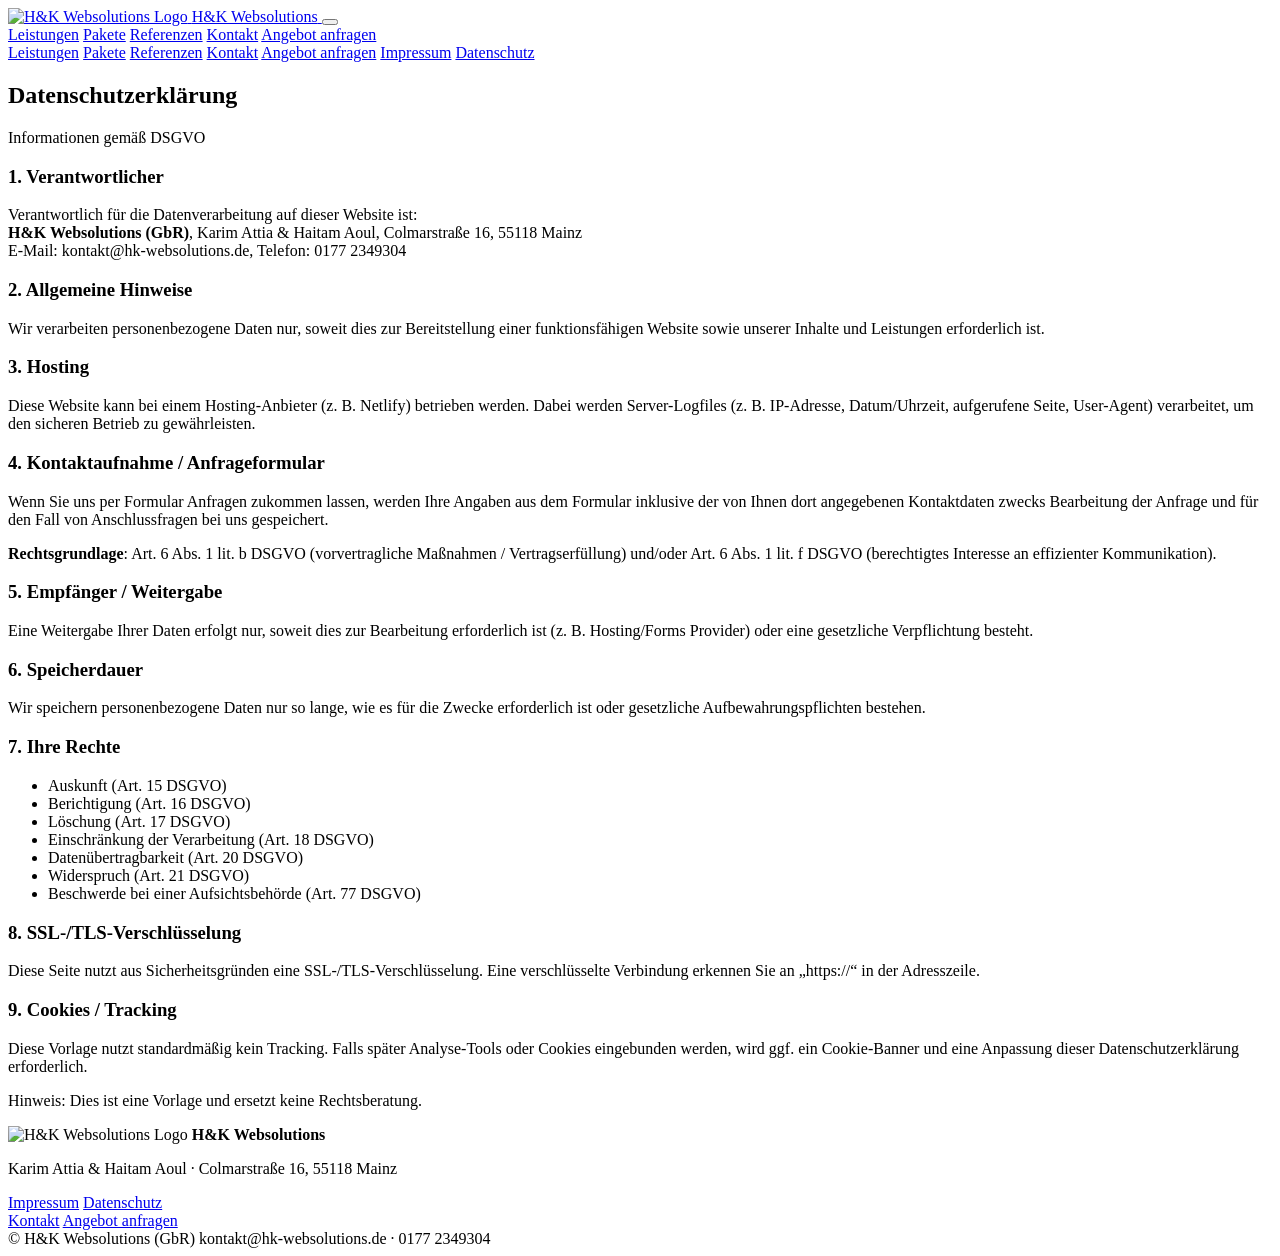
==== datenschutz.html @ 81110f9d "Add files via upload" ====
<!doctype html>
<html lang="de">
<head>
  <meta charset="utf-8" />
  <meta name="viewport" content="width=device-width,initial-scale=1" />
  <meta name="description" content="Datenschutzerklärung von H&K Websolutions (GbR) – Informationen gemäß DSGVO." />
  <meta name="robots" content="index,follow" />
  <meta name="theme-color" content="#0b1220" />
  <title>Datenschutz | H&K Websolutions</title>
  <link rel="stylesheet" href="assets/style.css" />
  
</head>
<body>
  <div class="topGlow" aria-hidden="true"></div>
  <header class="header">
  <div class="container nav">
    <a class="brand" href="index.html" aria-label="Start">
      <img src="assets/images/logo.png" alt="H&K Websolutions Logo" class="logo" />
      <span>H&K Websolutions</span>
    </a>

    <button class="burger" aria-label="Menü öffnen" aria-expanded="false" aria-controls="mobileNav">
      <span></span><span></span><span></span>
    </button>

    <nav class="menu" aria-label="Hauptnavigation">
      <a href="leistungen.html">Leistungen</a>
      <a href="pakete.html">Pakete</a>
      <a href="referenzen.html">Referenzen</a>
      <a href="kontakt.html">Kontakt</a>
      <a class="cta" href="anfrage.html">Angebot anfragen</a>
    </nav>
  </div>

  <nav id="mobileNav" class="mobileMenu" aria-label="Mobile Navigation">
    <a href="leistungen.html">Leistungen</a>
    <a href="pakete.html">Pakete</a>
    <a href="referenzen.html">Referenzen</a>
    <a href="kontakt.html">Kontakt</a>
    <a href="anfrage.html">Angebot anfragen</a>
    <a href="impressum.html">Impressum</a>
    <a href="datenschutz.html">Datenschutz</a>
  </nav>
</header>
  <main>
    
<section class="section">
  <div class="container legal">
    <div class="sectionHead">
      <h2>Datenschutzerklärung</h2>
      <p>Informationen gemäß DSGVO</p>
    </div>

    <div class="legalBox">
      <h3>1. Verantwortlicher</h3>
      <p class="muted">
        Verantwortlich für die Datenverarbeitung auf dieser Website ist:<br />
        <b>H&amp;K Websolutions (GbR)</b>, Karim Attia &amp; Haitam Aoul, Colmarstraße 16, 55118 Mainz<br />
        E-Mail: kontakt@hk-websolutions.de, Telefon: 0177 2349304
      </p>

      <h3>2. Allgemeine Hinweise</h3>
      <p class="muted">
        Wir verarbeiten personenbezogene Daten nur, soweit dies zur Bereitstellung einer funktionsfähigen Website sowie unserer Inhalte und Leistungen erforderlich ist.
      </p>

      <h3>3. Hosting</h3>
      <p class="muted">
        Diese Website kann bei einem Hosting-Anbieter (z. B. Netlify) betrieben werden. Dabei werden Server-Logfiles (z. B. IP-Adresse, Datum/Uhrzeit, aufgerufene Seite, User-Agent)
        verarbeitet, um den sicheren Betrieb zu gewährleisten.
      </p>

      <h3>4. Kontaktaufnahme / Anfrageformular</h3>
      <p class="muted">
        Wenn Sie uns per Formular Anfragen zukommen lassen, werden Ihre Angaben aus dem Formular inklusive der von Ihnen dort angegebenen Kontaktdaten
        zwecks Bearbeitung der Anfrage und für den Fall von Anschlussfragen bei uns gespeichert.
      </p>

      <p class="muted">
        <b>Rechtsgrundlage</b>: Art. 6 Abs. 1 lit. b DSGVO (vorvertragliche Maßnahmen / Vertragserfüllung) und/oder Art. 6 Abs. 1 lit. f DSGVO (berechtigtes Interesse an effizienter Kommunikation).
      </p>

      <h3>5. Empfänger / Weitergabe</h3>
      <p class="muted">
        Eine Weitergabe Ihrer Daten erfolgt nur, soweit dies zur Bearbeitung erforderlich ist (z. B. Hosting/Forms Provider) oder eine gesetzliche Verpflichtung besteht.
      </p>

      <h3>6. Speicherdauer</h3>
      <p class="muted">
        Wir speichern personenbezogene Daten nur so lange, wie es für die Zwecke erforderlich ist oder gesetzliche Aufbewahrungspflichten bestehen.
      </p>

      <h3>7. Ihre Rechte</h3>
      <ul class="bullets">
        <li>Auskunft (Art. 15 DSGVO)</li>
        <li>Berichtigung (Art. 16 DSGVO)</li>
        <li>Löschung (Art. 17 DSGVO)</li>
        <li>Einschränkung der Verarbeitung (Art. 18 DSGVO)</li>
        <li>Datenübertragbarkeit (Art. 20 DSGVO)</li>
        <li>Widerspruch (Art. 21 DSGVO)</li>
        <li>Beschwerde bei einer Aufsichtsbehörde (Art. 77 DSGVO)</li>
      </ul>

      <h3>8. SSL-/TLS-Verschlüsselung</h3>
      <p class="muted">
        Diese Seite nutzt aus Sicherheitsgründen eine SSL-/TLS-Verschlüsselung. Eine verschlüsselte Verbindung erkennen Sie an „https://“ in der Adresszeile.
      </p>

      <h3>9. Cookies / Tracking</h3>
      <p class="muted">
        Diese Vorlage nutzt standardmäßig kein Tracking. Falls später Analyse-Tools oder Cookies eingebunden werden,
        wird ggf. ein Cookie-Banner und eine Anpassung dieser Datenschutzerklärung erforderlich.
      </p>

      <p class="muted">
        Hinweis: Dies ist eine Vorlage und ersetzt keine Rechtsberatung.
      </p>
    </div>
  </div>
</section>

  </main>
  <footer class="footer">
  <div class="container footGrid">
    <div class="footBrand">
      <div class="brandRow">
        <img src="assets/images/logo.png" alt="H&K Websolutions Logo" class="logo sm" />
        <b>H&K Websolutions</b>
      </div>
      <p class="muted">Karim Attia &amp; Haitam Aoul · Colmarstraße 16, 55118 Mainz</p>
    </div>

    <div class="footLinks">
      <a href="impressum.html">Impressum</a>
      <a href="datenschutz.html">Datenschutz</a>
    </div>

    <div class="footLinks">
      <a href="kontakt.html">Kontakt</a>
      <a href="anfrage.html">Angebot anfragen</a>
    </div>
  </div>

  <div class="container footBottom">
    <span>© <span id="year"></span> H&amp;K Websolutions (GbR)</span>
    <span class="muted">kontakt@hk-websolutions.de · 0177 2349304</span>
  </div>
</footer>
<script src="assets/app.js" defer></script>
</body>
</html>
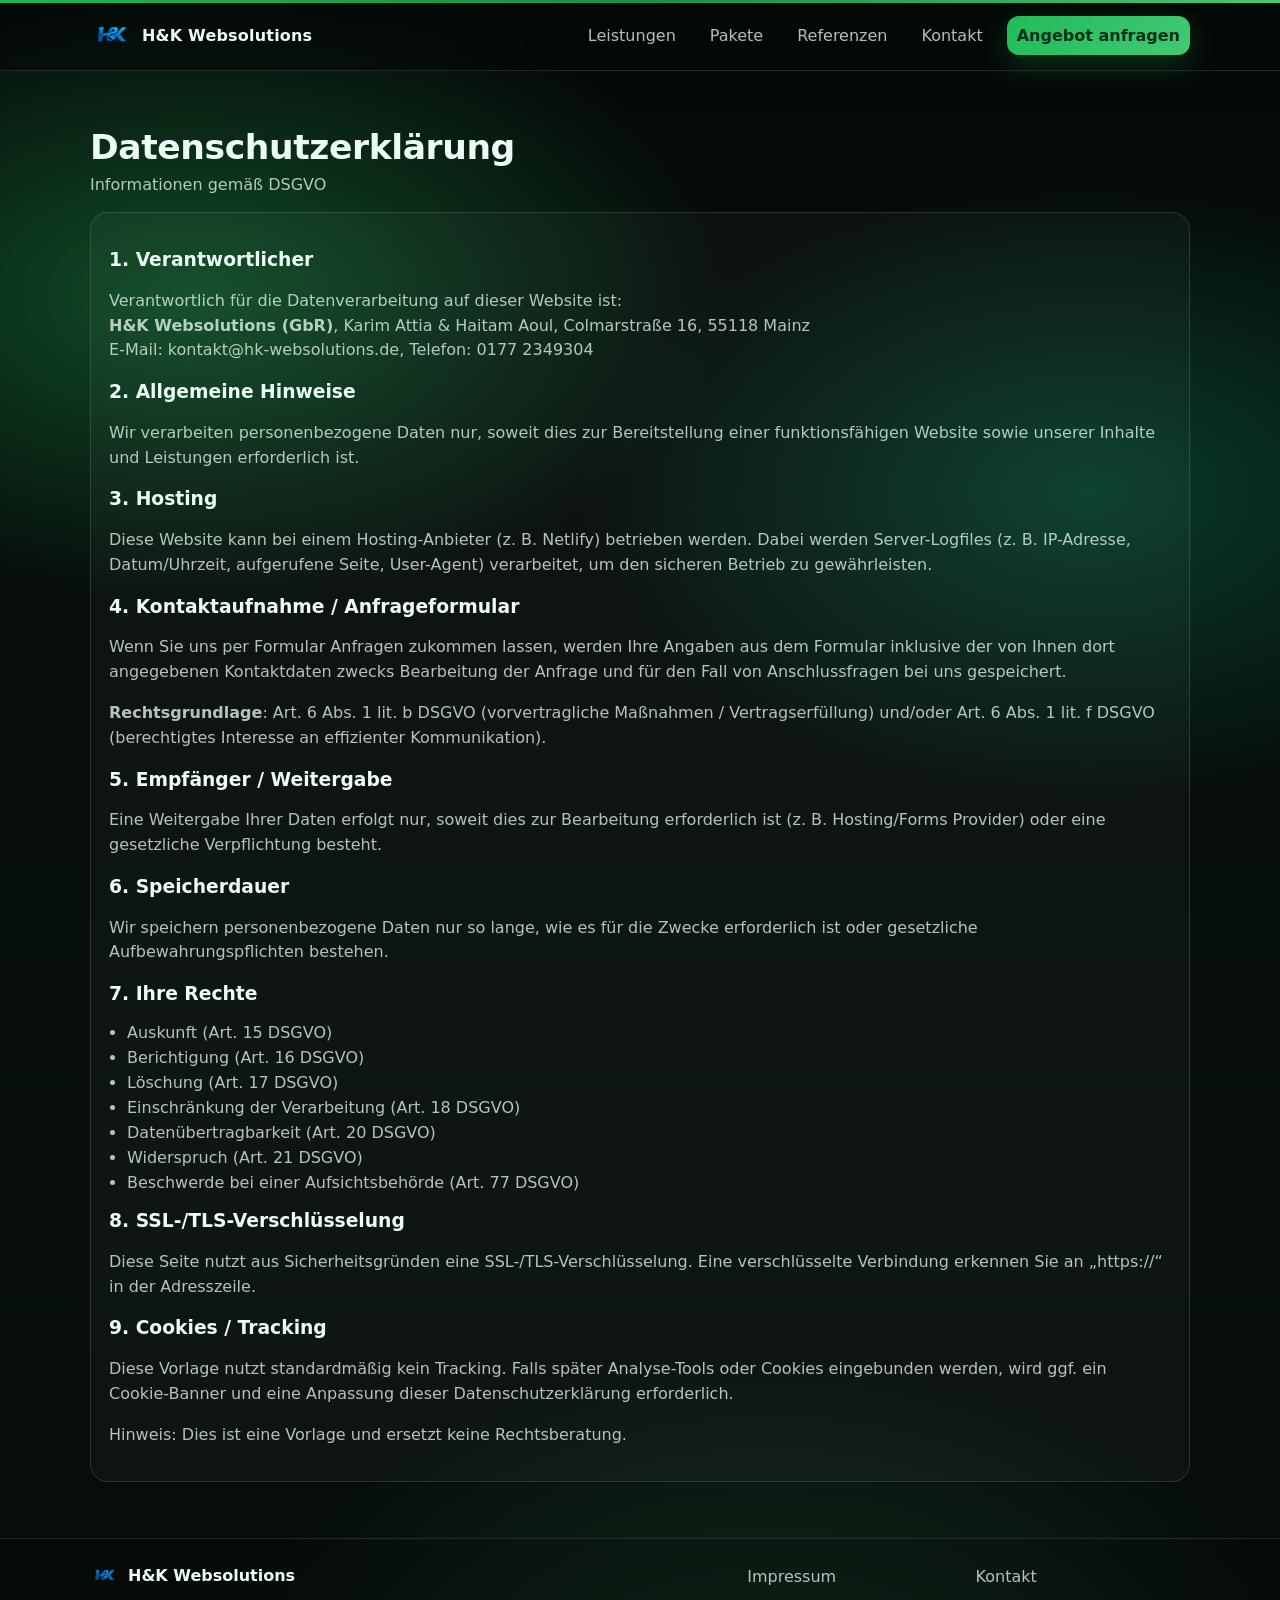
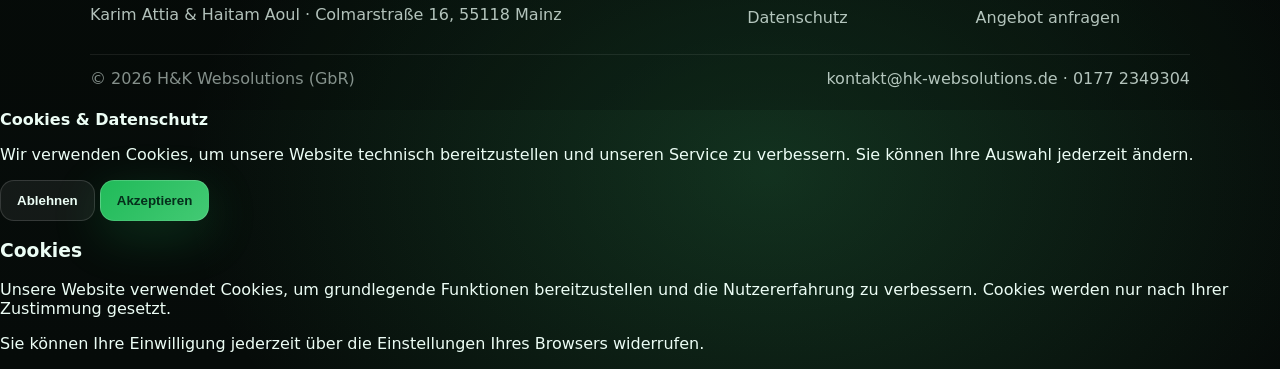
==== commit 2307deda: "Update datenschutz.html" ====
--- a/datenschutz.html
+++ b/datenschutz.html
@@ -149,3 +149,31 @@
 <script src="assets/app.js" defer></script>
 </body>
 </html>
+
+<!-- COOKIE BANNER -->
+<div id="cookieBanner" class="cookie-banner" role="dialog" aria-live="polite">
+  <div class="cookie-content">
+    <div class="cookie-text">
+      <strong>Cookies & Datenschutz</strong>
+      <p>
+        Wir verwenden Cookies, um unsere Website technisch bereitzustellen und
+        unseren Service zu verbessern. Sie können Ihre Auswahl jederzeit ändern.
+      </p>
+    </div>
+    <div class="cookie-actions">
+      <button class="btnGhost" id="declineCookies">Ablehnen</button>
+      <button class="btnPrimary" id="acceptCookies">Akzeptieren</button>
+    </div>
+  </div>
+</div>
+
+<h3>Cookies</h3>
+<p>
+Unsere Website verwendet Cookies, um grundlegende Funktionen bereitzustellen
+und die Nutzererfahrung zu verbessern. Cookies werden nur nach Ihrer Zustimmung
+gesetzt.
+</p>
+<p>
+Sie können Ihre Einwilligung jederzeit über die Einstellungen Ihres Browsers
+widerrufen.
+</p>
--- a/assets/style.css
+++ b/assets/style.css
@@ -0,0 +1,473 @@
+:root{
+  --bg:#050a08;
+  --card:#0c1a14;
+  --soft:#070f0c;
+
+  --text:#ecfdf5;
+  --muted:rgba(236,253,245,.75);
+  --muted2:rgba(236,253,245,.55);
+  --line:rgba(255,255,255,.12);
+
+  /* Green theme */
+  --g1:#22c55e;
+  --g2:#16a34a;
+  --g3:#4ade80;
+
+  --shadow: 0 18px 60px rgba(0,0,0,.45);
+  --radius: 18px;
+}
+
+*{box-sizing:border-box}
+html{scroll-behavior:smooth}
+body{
+  margin:0;
+  font-family: ui-sans-serif, system-ui, -apple-system, Segoe UI, Roboto, Helvetica, Arial;
+  color:var(--text);
+  background:
+    radial-gradient(900px 520px at 15% 15%, rgba(34,197,94,.35), transparent 60%),
+    radial-gradient(850px 520px at 85% 25%, rgba(16,185,129,.28), transparent 60%),
+    radial-gradient(900px 650px at 60% 90%, rgba(74,222,128,.18), transparent 65%),
+    linear-gradient(180deg, #050a08 0%, #070f0c 55%, #060b09 100%);
+  overflow-x:hidden;
+}
+
+/* Page transition */
+body{opacity:0; transform: translateY(8px); transition: opacity .22s ease, transform .22s ease;}
+body.page-in{opacity:1; transform: translateY(0);}
+body.page-out{opacity:0; transform: translateY(10px);}
+
+a{color:inherit; text-decoration:none}
+.container{width:min(1100px, 92vw); margin-inline:auto}
+
+.topGlow{
+  position:fixed; inset:0 0 auto 0; height:3px;
+  background:linear-gradient(90deg, var(--g1), var(--g2), var(--g3));
+  opacity:.9; z-index:60;
+}
+
+/* Header */
+.header{
+  position:sticky; top:0; z-index:50;
+  background: rgba(5,10,8,.62);
+  backdrop-filter: blur(14px);
+  border-bottom: 1px solid var(--line);
+}
+.nav{
+  display:flex; align-items:center; justify-content:space-between;
+  padding: 14px 0;
+  gap:14px;
+}
+.brand{
+  display:flex; align-items:center; gap:10px;
+  font-weight:800;
+  letter-spacing:.2px;
+}
+.logo{width:42px; height:42px; object-fit:contain}
+.logo.sm{width:28px; height:28px; opacity:.95}
+
+.menu{display:flex; gap:14px; align-items:center}
+.menu a{
+  padding:10px 10px;
+  border-radius:12px;
+  color: var(--muted);
+  transition: transform .2s ease, background .2s ease, color .2s ease;
+}
+.menu a:hover{
+  background: rgba(255,255,255,.06);
+  color: var(--text);
+  transform: translateY(-1px);
+}
+.menu .cta{
+  color:#052e1b;
+  background: linear-gradient(135deg, rgba(34,197,94,.95), rgba(74,222,128,.90));
+  box-shadow: 0 10px 30px rgba(34,197,94,.22);
+  font-weight:900;
+}
+
+/* Burger */
+.burger{
+  display:none;
+  width:44px; height:44px;
+  border-radius:14px;
+  background: rgba(255,255,255,.06);
+  border:1px solid var(--line);
+  color:var(--text);
+  align-items:center; justify-content:center;
+  gap:5px;
+}
+.burger span{
+  display:block; width:18px; height:2px;
+  background: rgba(236,253,245,.85);
+  border-radius:999px;
+}
+
+/* Mobile menu */
+.mobileMenu{
+  display:none;
+  padding:10px 0 16px;
+  border-top:1px solid var(--line);
+}
+.mobileMenu a{
+  display:block;
+  padding:12px 4vw;
+  color:var(--muted);
+}
+.mobileMenu a:hover{color: var(--text); background: rgba(255,255,255,.04)}
+.mobileMenu.open{display:block}
+
+/* Buttons */
+.btnPrimary, .btnGhost{
+  display:inline-flex; align-items:center; justify-content:center;
+  padding: 12px 16px;
+  border-radius: 14px;
+  border: 1px solid rgba(255,255,255,.14);
+  cursor:pointer;
+  font-weight:800;
+  transition: transform .2s ease, filter .2s ease, background .2s ease;
+}
+.btnPrimary{
+  color:#052e1b;
+  background: linear-gradient(135deg, rgba(34,197,94,.95), rgba(74,222,128,.90));
+  box-shadow: 0 14px 50px rgba(34,197,94,.22);
+}
+.btnGhost{
+  background: rgba(255,255,255,.06);
+  color: var(--text);
+}
+.btnPrimary:hover, .btnGhost:hover{transform: translateY(-1px); filter: brightness(1.05)}
+.w100{width:100%}
+
+/* Hero */
+.hero{padding: 56px 0 24px}
+.heroGrid{
+  display:grid;
+  grid-template-columns: 1.08fr .92fr;
+  gap: 26px;
+  align-items:center;
+}
+.badge{
+  display:inline-flex;
+  padding:8px 12px;
+  border: 1px solid rgba(255,255,255,.14);
+  border-radius: 999px;
+  background: rgba(255,255,255,.05);
+  color: var(--muted);
+  margin:0 0 14px;
+}
+h1{
+  font-size: clamp(2rem, 2.5vw + 1.6rem, 3.2rem);
+  line-height: 1.06;
+  margin:0 0 14px;
+  letter-spacing:-.6px;
+}
+.gradText{
+  background: linear-gradient(135deg, var(--g1), var(--g3));
+  -webkit-background-clip:text;
+  background-clip:text;
+  color: transparent;
+}
+.sub{
+  color: var(--muted);
+  font-size: 1.05rem;
+  line-height: 1.5;
+  margin:0 0 18px;
+}
+.heroActions{display:flex; gap:12px; flex-wrap:wrap; margin: 12px 0 18px}
+.trustRow{display:flex; gap:14px; flex-wrap:wrap; color: var(--muted2); font-weight:700}
+.trustItem{display:flex; align-items:center; gap:8px}
+.dot{
+  width:10px; height:10px; border-radius:999px;
+  background: linear-gradient(135deg, var(--g1), var(--g3));
+}
+
+/* ✅ Hero visual FIX (das hat dir gefehlt) */
+.heroVisual{
+  position:relative;
+  min-height: 420px;
+  border-radius: var(--radius);
+  border:1px solid var(--line);
+  background: rgba(255,255,255,.03);
+  box-shadow: var(--shadow);
+  overflow:hidden;
+}
+.heroVisual img{
+  position:absolute; inset:0;
+  width:100%; height:100%;
+  object-fit:cover;
+  opacity:.95;
+  transform: scale(1.03);
+}
+.floatingCard{
+  position:absolute;
+  border-radius: 16px;
+  border:1px solid rgba(255,255,255,.14);
+  background: rgba(12,26,20,.65);
+  backdrop-filter: blur(14px);
+  box-shadow: 0 18px 60px rgba(0,0,0,.35);
+  padding: 12px 12px;
+  animation: floaty 4.6s ease-in-out infinite;
+}
+.fc1{left:14px; bottom:16px; width: 210px}
+.fc2{right:14px; top:16px; width: 190px; animation-duration: 5.5s}
+.miniTitle{font-weight:900; letter-spacing:.2px; margin-bottom:8px}
+.miniLine{height:1px; background: rgba(255,255,255,.12); margin:8px 0}
+.miniPill{
+  display:inline-flex;
+  padding:6px 10px;
+  margin: 6px 6px 0 0;
+  border-radius: 999px;
+  background: rgba(255,255,255,.06);
+  border: 1px solid rgba(255,255,255,.12);
+  color: var(--muted);
+  font-weight:800;
+  font-size:.85rem;
+}
+.miniText{color:var(--muted); font-weight:800}
+@keyframes floaty{
+  0%,100%{transform: translateY(0px)}
+  50%{transform: translateY(-10px)}
+}
+
+/* Sections */
+.section{padding: 56px 0}
+.section.soft{background: linear-gradient(180deg, transparent, rgba(255,255,255,.03) 40%, transparent)}
+.sectionHead{margin-bottom: 18px}
+.sectionHead h2{
+  margin:0 0 8px;
+  font-size: clamp(1.6rem, 1.2vw + 1.2rem, 2.2rem);
+  letter-spacing:-.4px;
+}
+.sectionHead p{margin:0; color: var(--muted)}
+
+/* Cards */
+.cards3{
+  display:grid;
+  grid-template-columns: repeat(3, 1fr);
+  gap: 14px;
+}
+.card{
+  border:1px solid var(--line);
+  background: rgba(255,255,255,.03);
+  border-radius: var(--radius);
+  padding: 18px;
+  box-shadow: 0 18px 60px rgba(0,0,0,.18);
+}
+.card h3{margin:0 0 8px}
+.card p{margin:0 0 12px; color: var(--muted)}
+.bullets{margin:0; padding-left: 18px; color: var(--muted)}
+.bullets li{margin: 6px 0}
+
+/* Pricing */
+.pricing{
+  display:grid;
+  grid-template-columns: repeat(3, 1fr);
+  gap: 14px;
+  align-items: stretch;
+}
+.priceCard{
+  position:relative;
+  border-radius: 22px;
+  border:1px solid var(--line);
+  background: rgba(255,255,255,.03);
+  padding: 18px;
+  box-shadow: var(--shadow);
+  overflow:hidden;
+}
+.priceTop{display:flex; align-items:center; justify-content:space-between; gap:12px}
+.pill{
+  display:inline-flex;
+  padding: 8px 12px;
+  border-radius:999px;
+  border:1px solid rgba(255,255,255,.14);
+  background: rgba(255,255,255,.05);
+  color: var(--muted);
+  font-weight:900;
+}
+.price{
+  font-size: 2rem;
+  font-weight: 900;
+  letter-spacing:-.6px;
+}
+.priceCard h3{margin: 10px 0 6px}
+.muted{color: var(--muted)}
+.priceCard .bullets{margin-top: 12px}
+.note{
+  margin-top: 12px;
+  padding: 12px;
+  border-radius: 16px;
+  background: rgba(34,197,94,.10);
+  border: 1px solid rgba(34,197,94,.22);
+  color: rgba(236,253,245,.92);
+  font-weight: 900;
+}
+.featured{
+  background:
+    radial-gradient(650px 260px at 50% 0%, rgba(34,197,94,.22), transparent 55%),
+    rgba(255,255,255,.03);
+  border-color: rgba(34,197,94,.28);
+}
+.featuredBadge{
+  position:absolute; right: 14px; top: 14px;
+  padding: 8px 10px;
+  border-radius: 999px;
+  font-weight: 900;
+  font-size:.85rem;
+  background: linear-gradient(135deg, rgba(34,197,94,.95), rgba(74,222,128,.90));
+  color:#052e1b;
+  border:1px solid rgba(255,255,255,.14);
+}
+
+/* References */
+.refGrid{display:grid; grid-template-columns: 1fr; gap: 14px}
+.refCard{
+  border:1px solid var(--line);
+  background: rgba(255,255,255,.03);
+  border-radius: var(--radius);
+  padding: 18px;
+  box-shadow: 0 18px 60px rgba(0,0,0,.18);
+}
+.refHeader{display:flex; justify-content:space-between; align-items:flex-start; gap:12px}
+.tag{
+  padding: 8px 10px;
+  border-radius:999px;
+  background: rgba(34,197,94,.10);
+  border:1px solid rgba(34,197,94,.22);
+  color: rgba(236,253,245,.90);
+  font-weight: 900;
+  font-size:.85rem;
+}
+.refMeta{display:grid; gap:6px; color: var(--muted); margin: 12px 0}
+.k{color: rgba(236,253,245,.92); font-weight:900}
+
+/* Contact */
+.contactGrid{
+  display:grid;
+  grid-template-columns: 1.2fr .8fr;
+  gap: 14px;
+}
+.contactCard{
+  border:1px solid var(--line);
+  background: rgba(255,255,255,.03);
+  border-radius: var(--radius);
+  padding: 18px;
+}
+.contactCard.glass{
+  background: rgba(255,255,255,.02);
+  backdrop-filter: blur(10px);
+}
+.contactList{display:grid; gap:10px; margin: 12px 0; color: var(--muted)}
+.contactList a{color: rgba(236,253,245,.92); text-decoration: underline; text-decoration-color: rgba(236,253,245,.25)}
+.miniButtons{display:flex; gap:10px; flex-wrap:wrap}
+
+/* Form */
+.formWrap{
+  display:grid;
+  grid-template-columns: 1.15fr .85fr;
+  gap: 14px;
+  align-items:start;
+}
+.form{
+  border:1px solid var(--line);
+  background: rgba(255,255,255,.03);
+  border-radius: var(--radius);
+  padding: 18px;
+  box-shadow: 0 18px 60px rgba(0,0,0,.18);
+}
+.hidden{display:none}
+.grid2{
+  display:grid;
+  grid-template-columns: 1fr 1fr;
+  gap: 12px;
+}
+label{display:grid; gap:8px; color: rgba(236,253,245,.92); font-weight:900}
+input, select, textarea{
+  width:100%;
+  padding: 12px 12px;
+  border-radius: 14px;
+  border:1px solid rgba(255,255,255,.14);
+  background: rgba(5,10,8,.55);
+  color: var(--text);
+  outline: none;
+}
+input:focus, select:focus, textarea:focus{border-color: rgba(34,197,94,.55)}
+textarea{resize: vertical; min-height: 120px}
+.span2{grid-column: 1 / -1}
+.req{color: rgba(74,222,128,.95); font-weight:900}
+.formFooter{
+  display:flex;
+  align-items:center;
+  justify-content:space-between;
+  gap: 12px;
+  margin-top: 14px;
+  flex-wrap:wrap;
+}
+.check{
+  display:flex;
+  align-items:flex-start;
+  gap:10px;
+  color: var(--muted);
+  font-weight:800;
+  max-width: 640px;
+}
+.check input{width:18px; height:18px; margin-top:3px}
+.check a{text-decoration: underline; text-decoration-color: rgba(236,253,245,.25)}
+.formStatus{
+  margin-top: 12px;
+  font-weight: 900;
+}
+.formHint{
+  border:1px solid rgba(34,197,94,.22);
+  background: rgba(34,197,94,.08);
+  border-radius: var(--radius);
+  padding: 18px;
+}
+
+/* Legal */
+.legalBox{
+  border:1px solid var(--line);
+  background: rgba(255,255,255,.03);
+  border-radius: var(--radius);
+  padding: 18px;
+}
+.legalBox h3{margin-top: 18px}
+.legalBox p{color: var(--muted); line-height:1.55}
+
+/* Footer */
+.footer{
+  border-top: 1px solid var(--line);
+  background: rgba(0,0,0,.18);
+  padding: 22px 0;
+}
+.footGrid{
+  display:grid;
+  grid-template-columns: 1.2fr .4fr .4fr;
+  gap: 14px;
+  align-items:start;
+}
+.brandRow{display:flex; align-items:center; gap:10px}
+.footLinks{display:grid; gap:10px}
+.footLinks a{color: var(--muted); padding:6px 0}
+.footLinks a:hover{color: var(--text)}
+.footBottom{
+  display:flex;
+  justify-content:space-between;
+  gap: 10px;
+  padding-top: 14px;
+  margin-top: 14px;
+  border-top: 1px solid rgba(255,255,255,.08);
+  color: var(--muted2);
+  flex-wrap:wrap;
+}
+
+/* Responsive */
+@media (max-width: 980px){
+  .heroGrid{grid-template-columns: 1fr; gap: 16px}
+  .heroVisual{min-height: 340px}
+  .cards3{grid-template-columns: 1fr}
+  .pricing{grid-template-columns: 1fr}
+  .contactGrid{grid-template-columns: 1fr}
+  .formWrap{grid-template-columns: 1fr}
+  .menu{display:none}
+  .burger{display:flex}
+  .mobileMenu.open{display:block}
+}
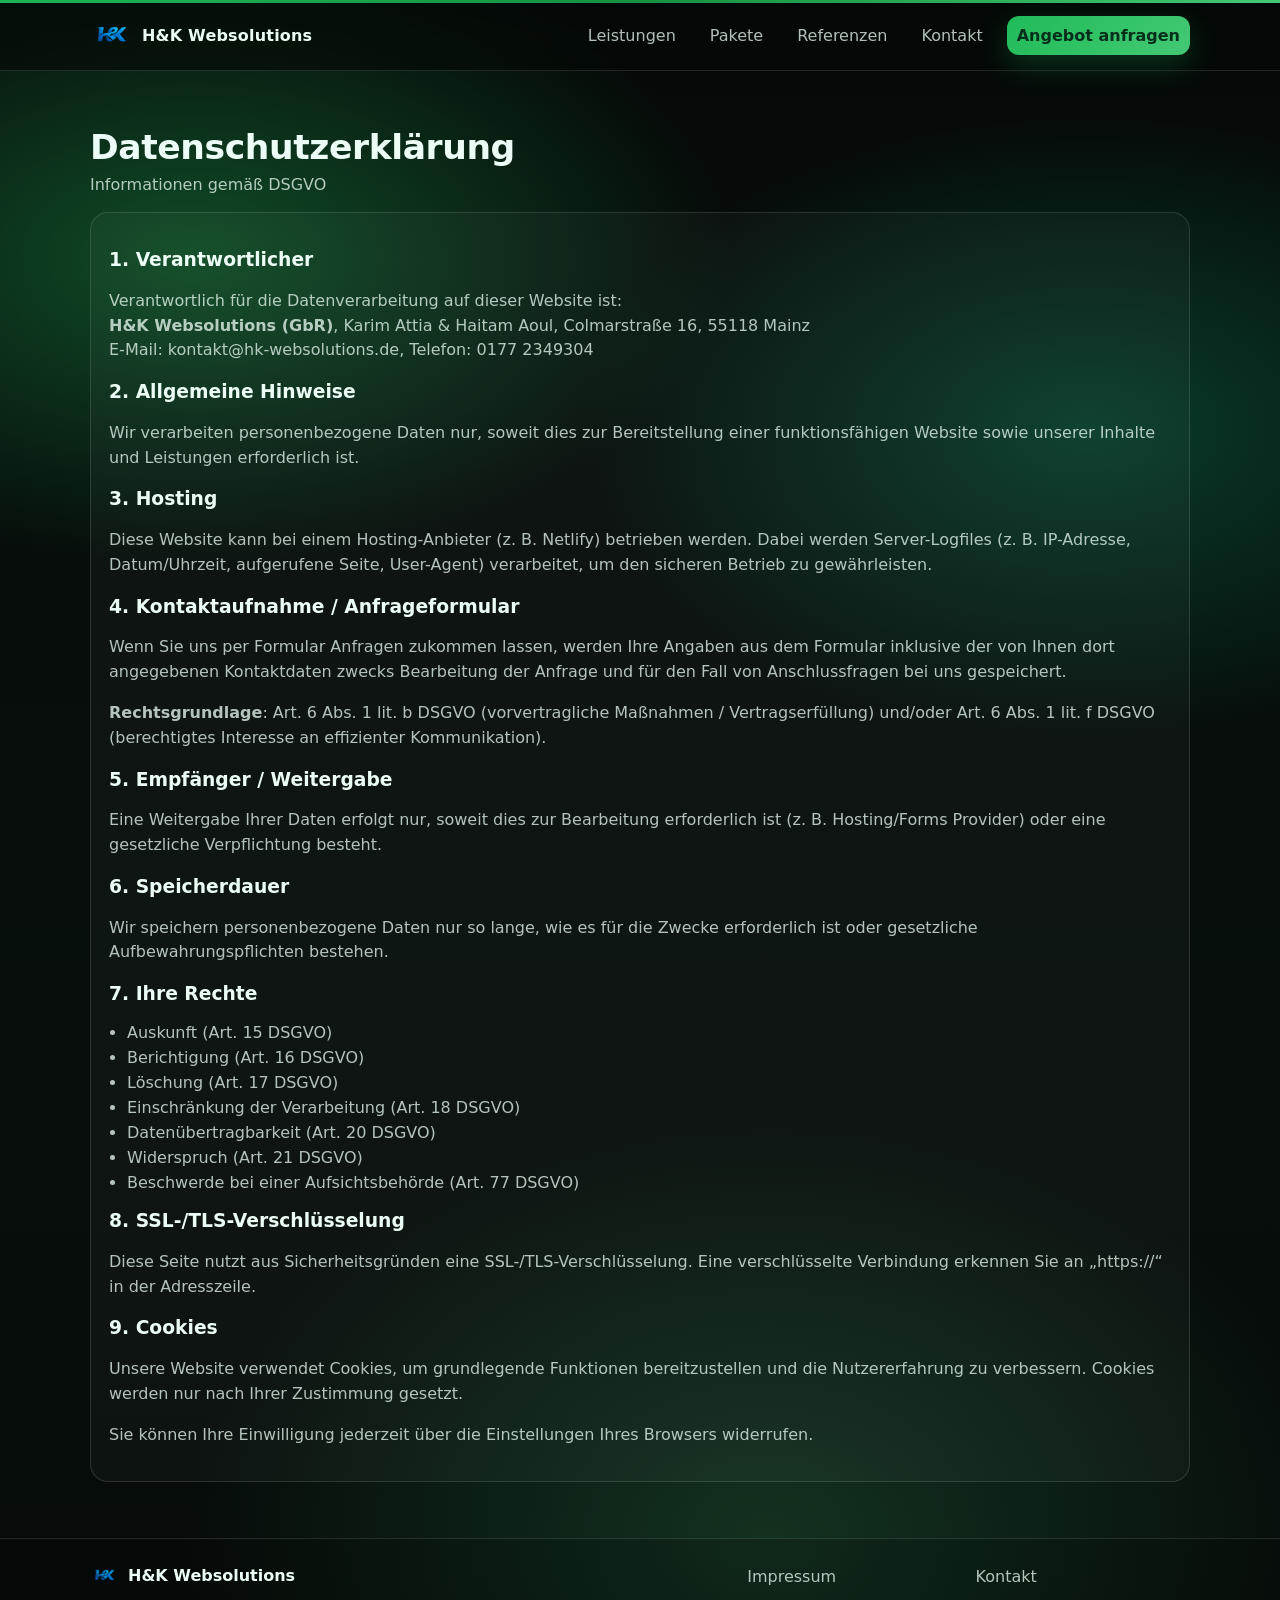
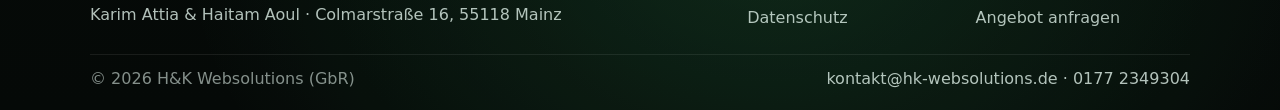
==== commit c7a8ae83: "Update datenschutz.html" ====
--- a/datenschutz.html
+++ b/datenschutz.html
@@ -8,172 +8,167 @@
   <meta name="theme-color" content="#0b1220" />
   <title>Datenschutz | H&K Websolutions</title>
   <link rel="stylesheet" href="assets/style.css" />
-  
 </head>
+
 <body>
-  <div class="topGlow" aria-hidden="true"></div>
-  <header class="header">
-  <div class="container nav">
-    <a class="brand" href="index.html" aria-label="Start">
-      <img src="assets/images/logo.png" alt="H&K Websolutions Logo" class="logo" />
-      <span>H&K Websolutions</span>
-    </a>
+  <div id="pageWrap">
 
-    <button class="burger" aria-label="Menü öffnen" aria-expanded="false" aria-controls="mobileNav">
-      <span></span><span></span><span></span>
-    </button>
+    <div class="topGlow" aria-hidden="true"></div>
 
-    <nav class="menu" aria-label="Hauptnavigation">
-      <a href="leistungen.html">Leistungen</a>
-      <a href="pakete.html">Pakete</a>
-      <a href="referenzen.html">Referenzen</a>
-      <a href="kontakt.html">Kontakt</a>
-      <a class="cta" href="anfrage.html">Angebot anfragen</a>
-    </nav>
-  </div>
+    <header class="header">
+      <div class="container nav">
+        <a class="brand" href="index.html" aria-label="Start">
+          <img src="assets/images/logo.png" alt="H&K Websolutions Logo" class="logo" />
+          <span>H&K Websolutions</span>
+        </a>
 
-  <nav id="mobileNav" class="mobileMenu" aria-label="Mobile Navigation">
-    <a href="leistungen.html">Leistungen</a>
-    <a href="pakete.html">Pakete</a>
-    <a href="referenzen.html">Referenzen</a>
-    <a href="kontakt.html">Kontakt</a>
-    <a href="anfrage.html">Angebot anfragen</a>
-    <a href="impressum.html">Impressum</a>
-    <a href="datenschutz.html">Datenschutz</a>
-  </nav>
-</header>
-  <main>
-    
-<section class="section">
-  <div class="container legal">
-    <div class="sectionHead">
-      <h2>Datenschutzerklärung</h2>
-      <p>Informationen gemäß DSGVO</p>
-    </div>
+        <button class="burger" aria-label="Menü öffnen" aria-expanded="false" aria-controls="mobileNav">
+          <span></span><span></span><span></span>
+        </button>
 
-    <div class="legalBox">
-      <h3>1. Verantwortlicher</h3>
-      <p class="muted">
-        Verantwortlich für die Datenverarbeitung auf dieser Website ist:<br />
-        <b>H&amp;K Websolutions (GbR)</b>, Karim Attia &amp; Haitam Aoul, Colmarstraße 16, 55118 Mainz<br />
-        E-Mail: kontakt@hk-websolutions.de, Telefon: 0177 2349304
-      </p>
+        <nav class="menu" aria-label="Hauptnavigation">
+          <a href="leistungen.html">Leistungen</a>
+          <a href="pakete.html">Pakete</a>
+          <a href="referenzen.html">Referenzen</a>
+          <a href="kontakt.html">Kontakt</a>
+          <a class="cta" href="anfrage.html">Angebot anfragen</a>
+        </nav>
+      </div>
 
-      <h3>2. Allgemeine Hinweise</h3>
-      <p class="muted">
-        Wir verarbeiten personenbezogene Daten nur, soweit dies zur Bereitstellung einer funktionsfähigen Website sowie unserer Inhalte und Leistungen erforderlich ist.
-      </p>
+      <nav id="mobileNav" class="mobileMenu" aria-label="Mobile Navigation">
+        <a href="leistungen.html">Leistungen</a>
+        <a href="pakete.html">Pakete</a>
+        <a href="referenzen.html">Referenzen</a>
+        <a href="kontakt.html">Kontakt</a>
+        <a href="anfrage.html">Angebot anfragen</a>
+        <a href="impressum.html">Impressum</a>
+        <a href="datenschutz.html" aria-current="page">Datenschutz</a>
+      </nav>
+    </header>
 
-      <h3>3. Hosting</h3>
-      <p class="muted">
-        Diese Website kann bei einem Hosting-Anbieter (z. B. Netlify) betrieben werden. Dabei werden Server-Logfiles (z. B. IP-Adresse, Datum/Uhrzeit, aufgerufene Seite, User-Agent)
-        verarbeitet, um den sicheren Betrieb zu gewährleisten.
-      </p>
+    <main>
+      <section class="section">
+        <div class="container legal">
+          <div class="sectionHead">
+            <h2>Datenschutzerklärung</h2>
+            <p>Informationen gemäß DSGVO</p>
+          </div>
 
-      <h3>4. Kontaktaufnahme / Anfrageformular</h3>
-      <p class="muted">
-        Wenn Sie uns per Formular Anfragen zukommen lassen, werden Ihre Angaben aus dem Formular inklusive der von Ihnen dort angegebenen Kontaktdaten
-        zwecks Bearbeitung der Anfrage und für den Fall von Anschlussfragen bei uns gespeichert.
-      </p>
+          <div class="legalBox">
+            <h3>1. Verantwortlicher</h3>
+            <p class="muted">
+              Verantwortlich für die Datenverarbeitung auf dieser Website ist:<br />
+              <b>H&amp;K Websolutions (GbR)</b>, Karim Attia &amp; Haitam Aoul, Colmarstraße 16, 55118 Mainz<br />
+              E-Mail: kontakt@hk-websolutions.de, Telefon: 0177 2349304
+            </p>
 
-      <p class="muted">
-        <b>Rechtsgrundlage</b>: Art. 6 Abs. 1 lit. b DSGVO (vorvertragliche Maßnahmen / Vertragserfüllung) und/oder Art. 6 Abs. 1 lit. f DSGVO (berechtigtes Interesse an effizienter Kommunikation).
-      </p>
+            <h3>2. Allgemeine Hinweise</h3>
+            <p class="muted">
+              Wir verarbeiten personenbezogene Daten nur, soweit dies zur Bereitstellung einer funktionsfähigen Website sowie unserer Inhalte und Leistungen erforderlich ist.
+            </p>
 
-      <h3>5. Empfänger / Weitergabe</h3>
-      <p class="muted">
-        Eine Weitergabe Ihrer Daten erfolgt nur, soweit dies zur Bearbeitung erforderlich ist (z. B. Hosting/Forms Provider) oder eine gesetzliche Verpflichtung besteht.
-      </p>
+            <h3>3. Hosting</h3>
+            <p class="muted">
+              Diese Website kann bei einem Hosting-Anbieter (z. B. Netlify) betrieben werden. Dabei werden Server-Logfiles (z. B. IP-Adresse, Datum/Uhrzeit, aufgerufene Seite, User-Agent)
+              verarbeitet, um den sicheren Betrieb zu gewährleisten.
+            </p>
 
-      <h3>6. Speicherdauer</h3>
-      <p class="muted">
-        Wir speichern personenbezogene Daten nur so lange, wie es für die Zwecke erforderlich ist oder gesetzliche Aufbewahrungspflichten bestehen.
-      </p>
+            <h3>4. Kontaktaufnahme / Anfrageformular</h3>
+            <p class="muted">
+              Wenn Sie uns per Formular Anfragen zukommen lassen, werden Ihre Angaben aus dem Formular inklusive der von Ihnen dort angegebenen Kontaktdaten
+              zwecks Bearbeitung der Anfrage und für den Fall von Anschlussfragen bei uns gespeichert.
+            </p>
 
-      <h3>7. Ihre Rechte</h3>
-      <ul class="bullets">
-        <li>Auskunft (Art. 15 DSGVO)</li>
-        <li>Berichtigung (Art. 16 DSGVO)</li>
-        <li>Löschung (Art. 17 DSGVO)</li>
-        <li>Einschränkung der Verarbeitung (Art. 18 DSGVO)</li>
-        <li>Datenübertragbarkeit (Art. 20 DSGVO)</li>
-        <li>Widerspruch (Art. 21 DSGVO)</li>
-        <li>Beschwerde bei einer Aufsichtsbehörde (Art. 77 DSGVO)</li>
-      </ul>
+            <p class="muted">
+              <b>Rechtsgrundlage</b>: Art. 6 Abs. 1 lit. b DSGVO (vorvertragliche Maßnahmen / Vertragserfüllung) und/oder Art. 6 Abs. 1 lit. f DSGVO (berechtigtes Interesse an effizienter Kommunikation).
+            </p>
 
-      <h3>8. SSL-/TLS-Verschlüsselung</h3>
-      <p class="muted">
-        Diese Seite nutzt aus Sicherheitsgründen eine SSL-/TLS-Verschlüsselung. Eine verschlüsselte Verbindung erkennen Sie an „https://“ in der Adresszeile.
-      </p>
+            <h3>5. Empfänger / Weitergabe</h3>
+            <p class="muted">
+              Eine Weitergabe Ihrer Daten erfolgt nur, soweit dies zur Bearbeitung erforderlich ist (z. B. Hosting/Forms Provider) oder eine gesetzliche Verpflichtung besteht.
+            </p>
 
-      <h3>9. Cookies / Tracking</h3>
-      <p class="muted">
-        Diese Vorlage nutzt standardmäßig kein Tracking. Falls später Analyse-Tools oder Cookies eingebunden werden,
-        wird ggf. ein Cookie-Banner und eine Anpassung dieser Datenschutzerklärung erforderlich.
-      </p>
+            <h3>6. Speicherdauer</h3>
+            <p class="muted">
+              Wir speichern personenbezogene Daten nur so lange, wie es für die Zwecke erforderlich ist oder gesetzliche Aufbewahrungspflichten bestehen.
+            </p>
 
-      <p class="muted">
-        Hinweis: Dies ist eine Vorlage und ersetzt keine Rechtsberatung.
-      </p>
-    </div>
-  </div>
-</section>
+            <h3>7. Ihre Rechte</h3>
+            <ul class="bullets">
+              <li>Auskunft (Art. 15 DSGVO)</li>
+              <li>Berichtigung (Art. 16 DSGVO)</li>
+              <li>Löschung (Art. 17 DSGVO)</li>
+              <li>Einschränkung der Verarbeitung (Art. 18 DSGVO)</li>
+              <li>Datenübertragbarkeit (Art. 20 DSGVO)</li>
+              <li>Widerspruch (Art. 21 DSGVO)</li>
+              <li>Beschwerde bei einer Aufsichtsbehörde (Art. 77 DSGVO)</li>
+            </ul>
 
-  </main>
-  <footer class="footer">
-  <div class="container footGrid">
-    <div class="footBrand">
-      <div class="brandRow">
-        <img src="assets/images/logo.png" alt="H&K Websolutions Logo" class="logo sm" />
-        <b>H&K Websolutions</b>
+            <h3>8. SSL-/TLS-Verschlüsselung</h3>
+            <p class="muted">
+              Diese Seite nutzt aus Sicherheitsgründen eine SSL-/TLS-Verschlüsselung. Eine verschlüsselte Verbindung erkennen Sie an „https://“ in der Adresszeile.
+            </p>
+
+            <h3>9. Cookies</h3>
+            <p class="muted">
+              Unsere Website verwendet Cookies, um grundlegende Funktionen bereitzustellen und die Nutzererfahrung zu verbessern.
+              Cookies werden nur nach Ihrer Zustimmung gesetzt.
+            </p>
+            <p class="muted">
+              Sie können Ihre Einwilligung jederzeit über die Einstellungen Ihres Browsers widerrufen.
+            </p>
+          </div>
+        </div>
+      </section>
+    </main>
+
+    <footer class="footer">
+      <div class="container footGrid">
+        <div class="footBrand">
+          <div class="brandRow">
+            <img src="assets/images/logo.png" alt="H&K Websolutions Logo" class="logo sm" />
+            <b>H&K Websolutions</b>
+          </div>
+          <p class="muted">Karim Attia &amp; Haitam Aoul · Colmarstraße 16, 55118 Mainz</p>
+        </div>
+
+        <div class="footLinks">
+          <a href="impressum.html">Impressum</a>
+          <a href="datenschutz.html" aria-current="page">Datenschutz</a>
+        </div>
+
+        <div class="footLinks">
+          <a href="kontakt.html">Kontakt</a>
+          <a href="anfrage.html">Angebot anfragen</a>
+        </div>
       </div>
-      <p class="muted">Karim Attia &amp; Haitam Aoul · Colmarstraße 16, 55118 Mainz</p>
-    </div>
 
-    <div class="footLinks">
-      <a href="impressum.html">Impressum</a>
-      <a href="datenschutz.html">Datenschutz</a>
-    </div>
+      <div class="container footBottom">
+        <span>© <span id="year"></span> H&amp;K Websolutions (GbR)</span>
+        <span class="muted">kontakt@hk-websolutions.de · 0177 2349304</span>
+      </div>
+    </footer>
 
-    <div class="footLinks">
-      <a href="kontakt.html">Kontakt</a>
-      <a href="anfrage.html">Angebot anfragen</a>
+  </div><!-- /#pageWrap -->
+
+  <!-- COOKIE BANNER (muss innerhalb BODY sein) -->
+  <div id="cookieBanner" class="cookie-banner" role="dialog" aria-live="polite" aria-label="Cookie Hinweis">
+    <div class="cookie-content">
+      <div class="cookie-text">
+        <strong>Cookies &amp; Datenschutz</strong>
+        <p>
+          Wir verwenden Cookies, um unsere Website technisch bereitzustellen und unseren Service zu verbessern.
+          Du kannst deine Auswahl jederzeit ändern.
+        </p>
+        <a class="cookie-link" href="datenschutz.html">Mehr erfahren</a>
+      </div>
+      <div class="cookie-actions">
+        <button class="btnGhost" id="declineCookies" type="button">Ablehnen</button>
+        <button class="btnPrimary" id="acceptCookies" type="button">Akzeptieren</button>
+      </div>
     </div>
   </div>
 
-  <div class="container footBottom">
-    <span>© <span id="year"></span> H&amp;K Websolutions (GbR)</span>
-    <span class="muted">kontakt@hk-websolutions.de · 0177 2349304</span>
-  </div>
-</footer>
-<script src="assets/app.js" defer></script>
+  <script src="assets/app.js" defer></script>
 </body>
 </html>
-
-<!-- COOKIE BANNER -->
-<div id="cookieBanner" class="cookie-banner" role="dialog" aria-live="polite">
-  <div class="cookie-content">
-    <div class="cookie-text">
-      <strong>Cookies & Datenschutz</strong>
-      <p>
-        Wir verwenden Cookies, um unsere Website technisch bereitzustellen und
-        unseren Service zu verbessern. Sie können Ihre Auswahl jederzeit ändern.
-      </p>
-    </div>
-    <div class="cookie-actions">
-      <button class="btnGhost" id="declineCookies">Ablehnen</button>
-      <button class="btnPrimary" id="acceptCookies">Akzeptieren</button>
-    </div>
-  </div>
-</div>
-
-<h3>Cookies</h3>
-<p>
-Unsere Website verwendet Cookies, um grundlegende Funktionen bereitzustellen
-und die Nutzererfahrung zu verbessern. Cookies werden nur nach Ihrer Zustimmung
-gesetzt.
-</p>
-<p>
-Sie können Ihre Einwilligung jederzeit über die Einstellungen Ihres Browsers
-widerrufen.
-</p>
--- a/assets/style.css
+++ b/assets/style.css
@@ -19,6 +19,7 @@
 
 *{box-sizing:border-box}
 html{scroll-behavior:smooth}
+
 body{
   margin:0;
   font-family: ui-sans-serif, system-ui, -apple-system, Segoe UI, Roboto, Helvetica, Arial;
@@ -29,12 +30,25 @@
     radial-gradient(900px 650px at 60% 90%, rgba(74,222,128,.18), transparent 65%),
     linear-gradient(180deg, #050a08 0%, #070f0c 55%, #060b09 100%);
   overflow-x:hidden;
-}
-
-/* Page transition */
-body{opacity:0; transform: translateY(8px); transition: opacity .22s ease, transform .22s ease;}
-body.page-in{opacity:1; transform: translateY(0);}
-body.page-out{opacity:0; transform: translateY(10px);}
+
+  /* BFCache-safe: body is ALWAYS visible by default */
+  opacity: 1;
+  transform: none;
+}
+
+/* Page transitions (safe for back button) */
+body.animate-in{
+  animation: pageIn .22s ease both;
+}
+@keyframes pageIn{
+  from{opacity:0; transform: translateY(8px);}
+  to{opacity:1; transform: translateY(0);}
+}
+body.animate-out{
+  opacity:0;
+  transform: translateY(10px);
+  transition: opacity .20s ease, transform .20s ease;
+}
 
 a{color:inherit; text-decoration:none}
 .container{width:min(1100px, 92vw); margin-inline:auto}
@@ -180,7 +194,7 @@
   background: linear-gradient(135deg, var(--g1), var(--g3));
 }
 
-/* ✅ Hero visual FIX (das hat dir gefehlt) */
+/* Hero visual */
 .heroVisual{
   position:relative;
   min-height: 420px;
@@ -471,3 +485,64 @@
   .burger{display:flex}
   .mobileMenu.open{display:block}
 }
+
+/* =========================
+   COOKIE BANNER
+   ========================= */
+.cookie-banner{
+  position:fixed;
+  bottom:20px;
+  left:50%;
+  transform:translateX(-50%);
+  width:min(900px,92vw);
+  background:rgba(5,10,8,.92);
+  border:1px solid rgba(255,255,255,.14);
+  backdrop-filter:blur(14px);
+  border-radius:18px;
+  box-shadow:0 30px 80px rgba(0,0,0,.6);
+  z-index:9999;
+  display:none;
+}
+
+.cookie-content{
+  display:flex;
+  gap:18px;
+  padding:18px 20px;
+  align-items:center;
+  justify-content:space-between;
+  flex-wrap:wrap;
+}
+
+.cookie-text{
+  max-width:600px;
+}
+
+.cookie-text strong{
+  display:block;
+  margin-bottom:6px;
+}
+
+.cookie-text p{
+  margin:0;
+  color:var(--muted);
+  font-size:.95rem;
+}
+
+.cookie-actions{
+  display:flex;
+  gap:10px;
+}
+
+/* Mobile */
+@media (max-width:600px){
+  .cookie-content{
+    flex-direction:column;
+    align-items:flex-start;
+  }
+  .cookie-actions{
+    width:100%;
+  }
+  .cookie-actions button{
+    width:100%;
+  }
+}
